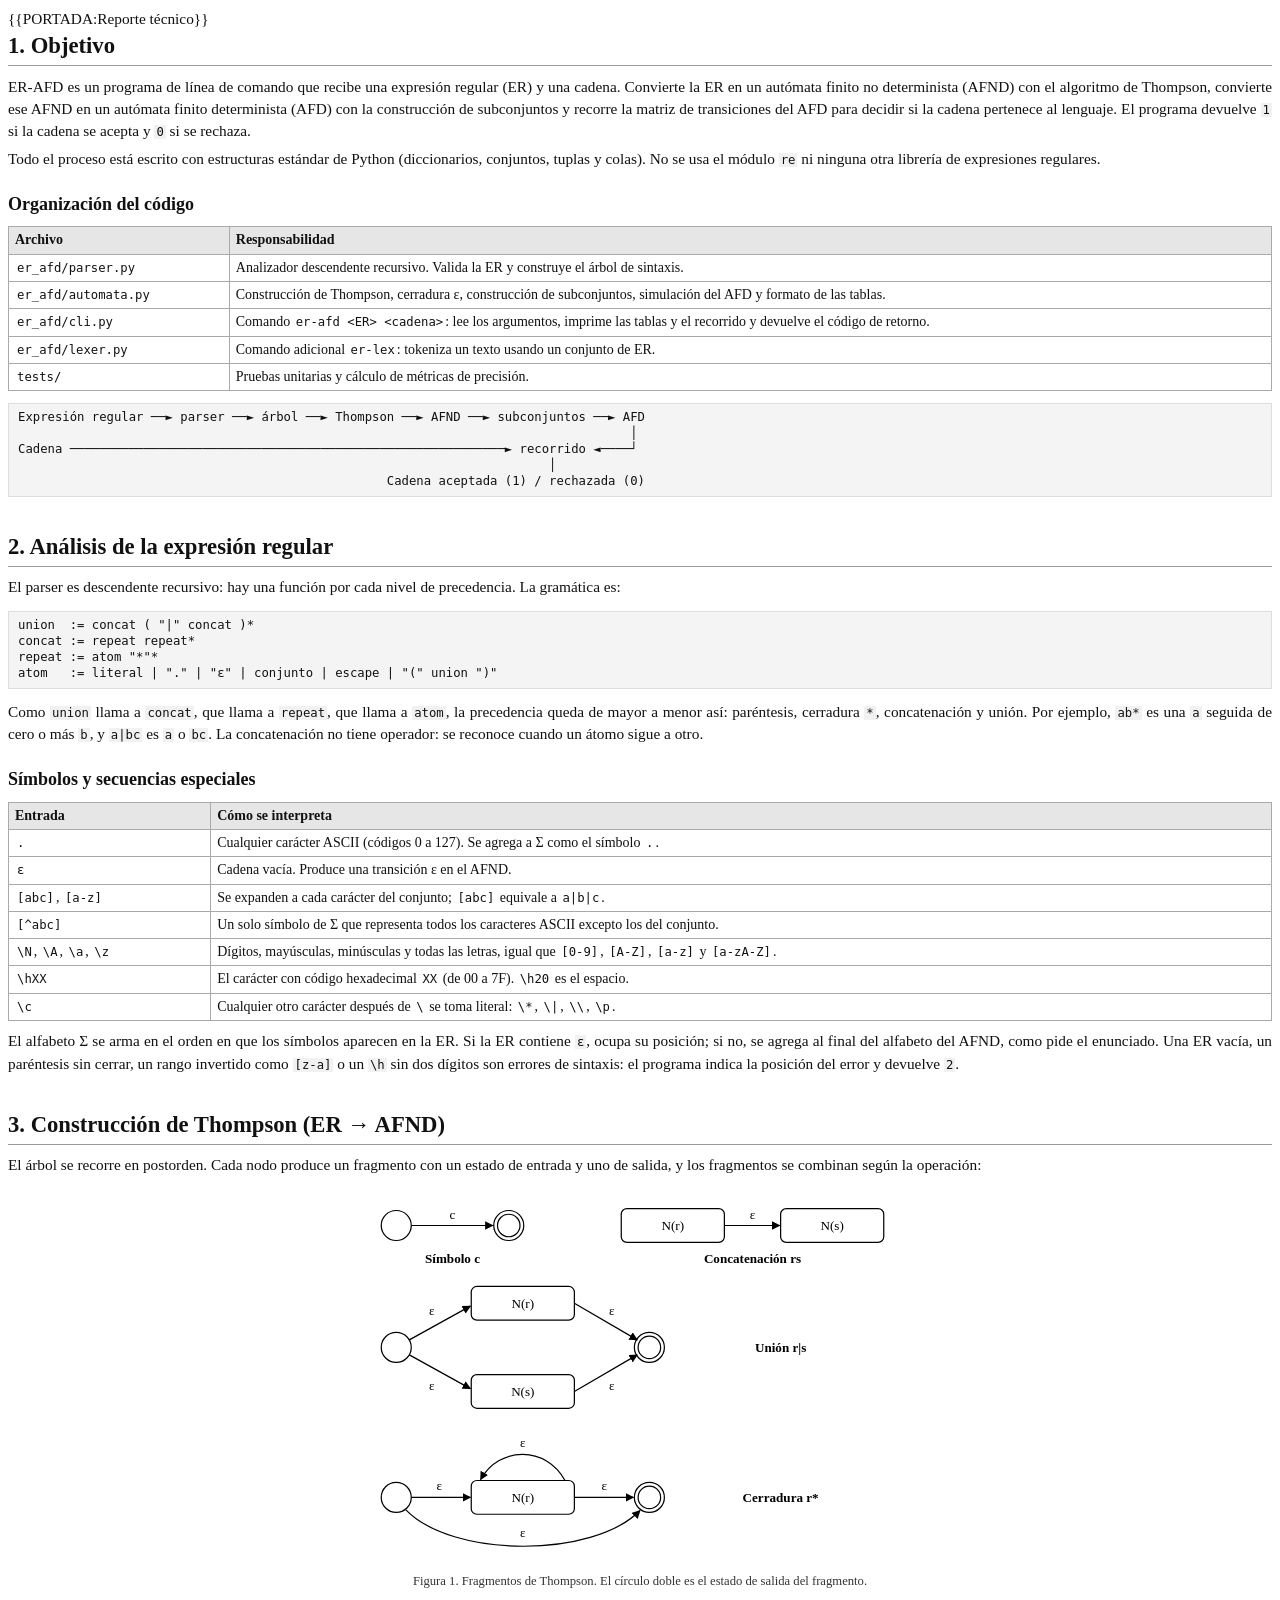
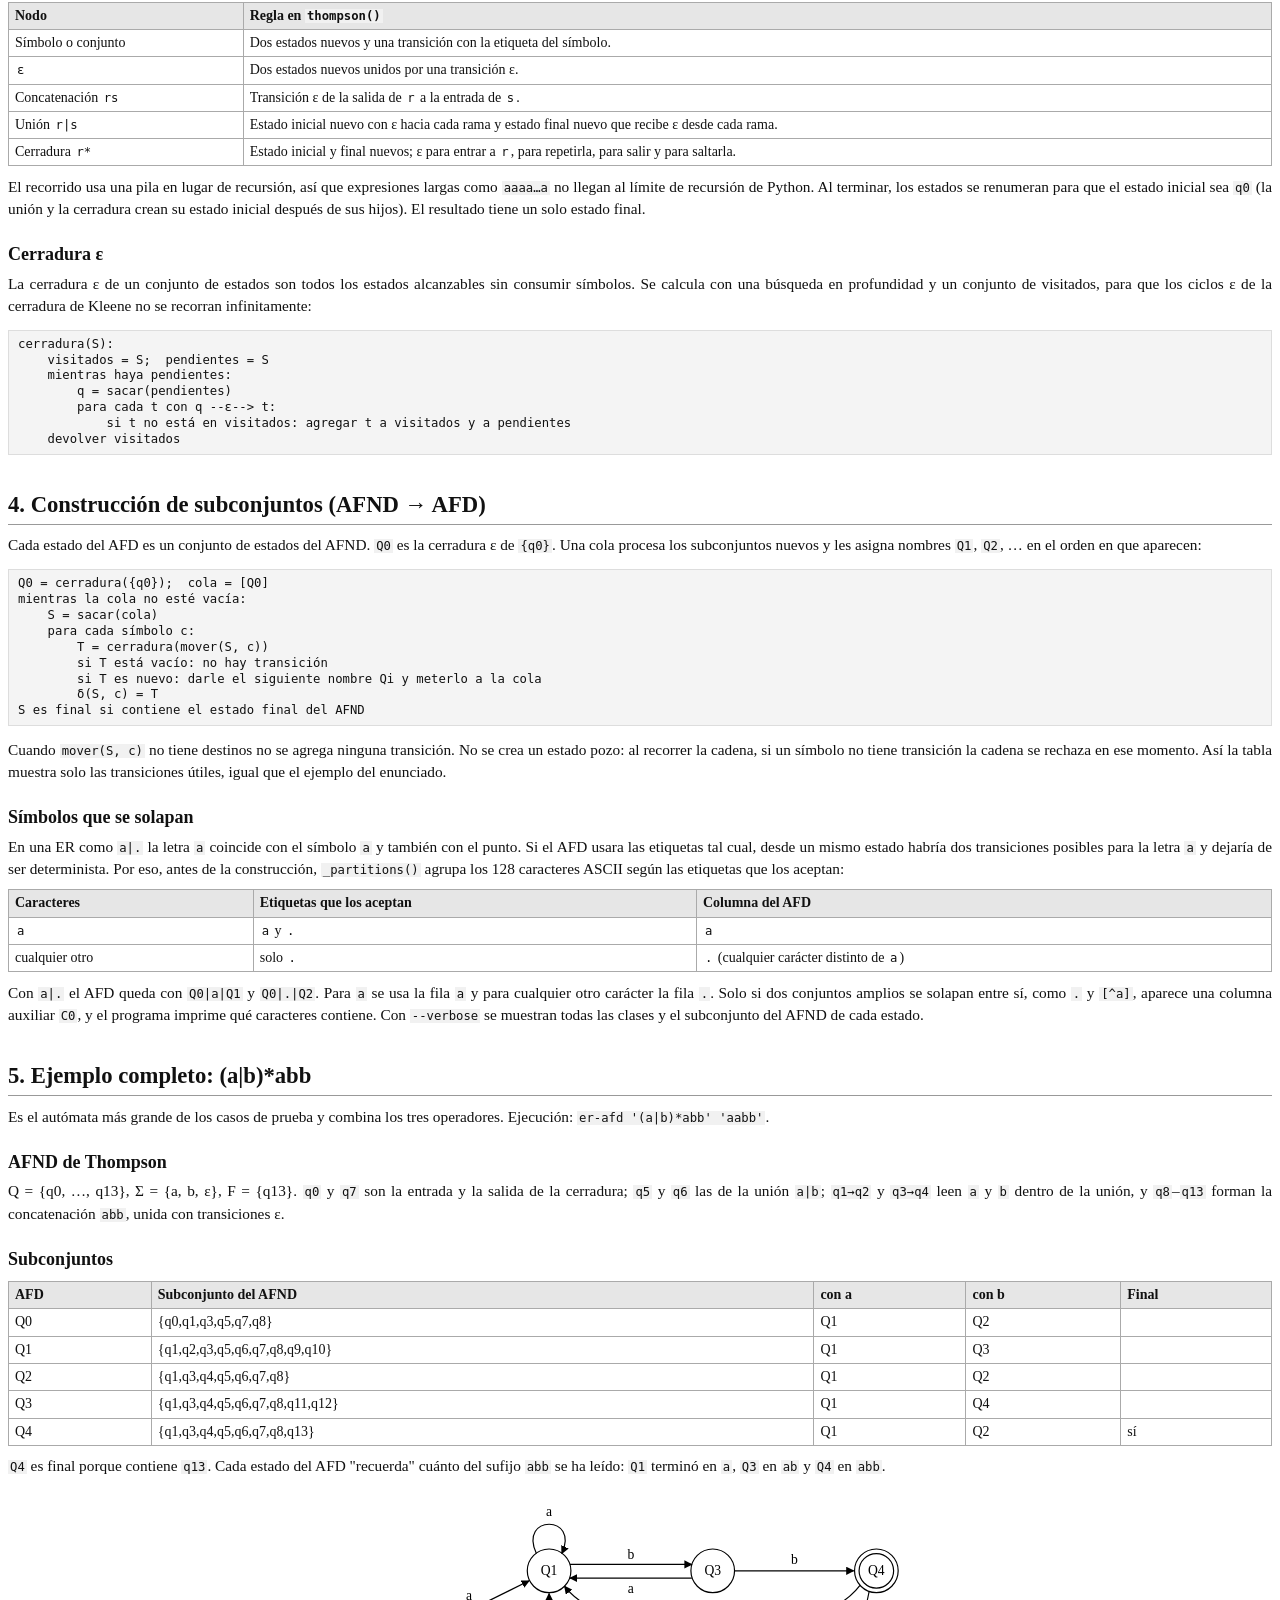
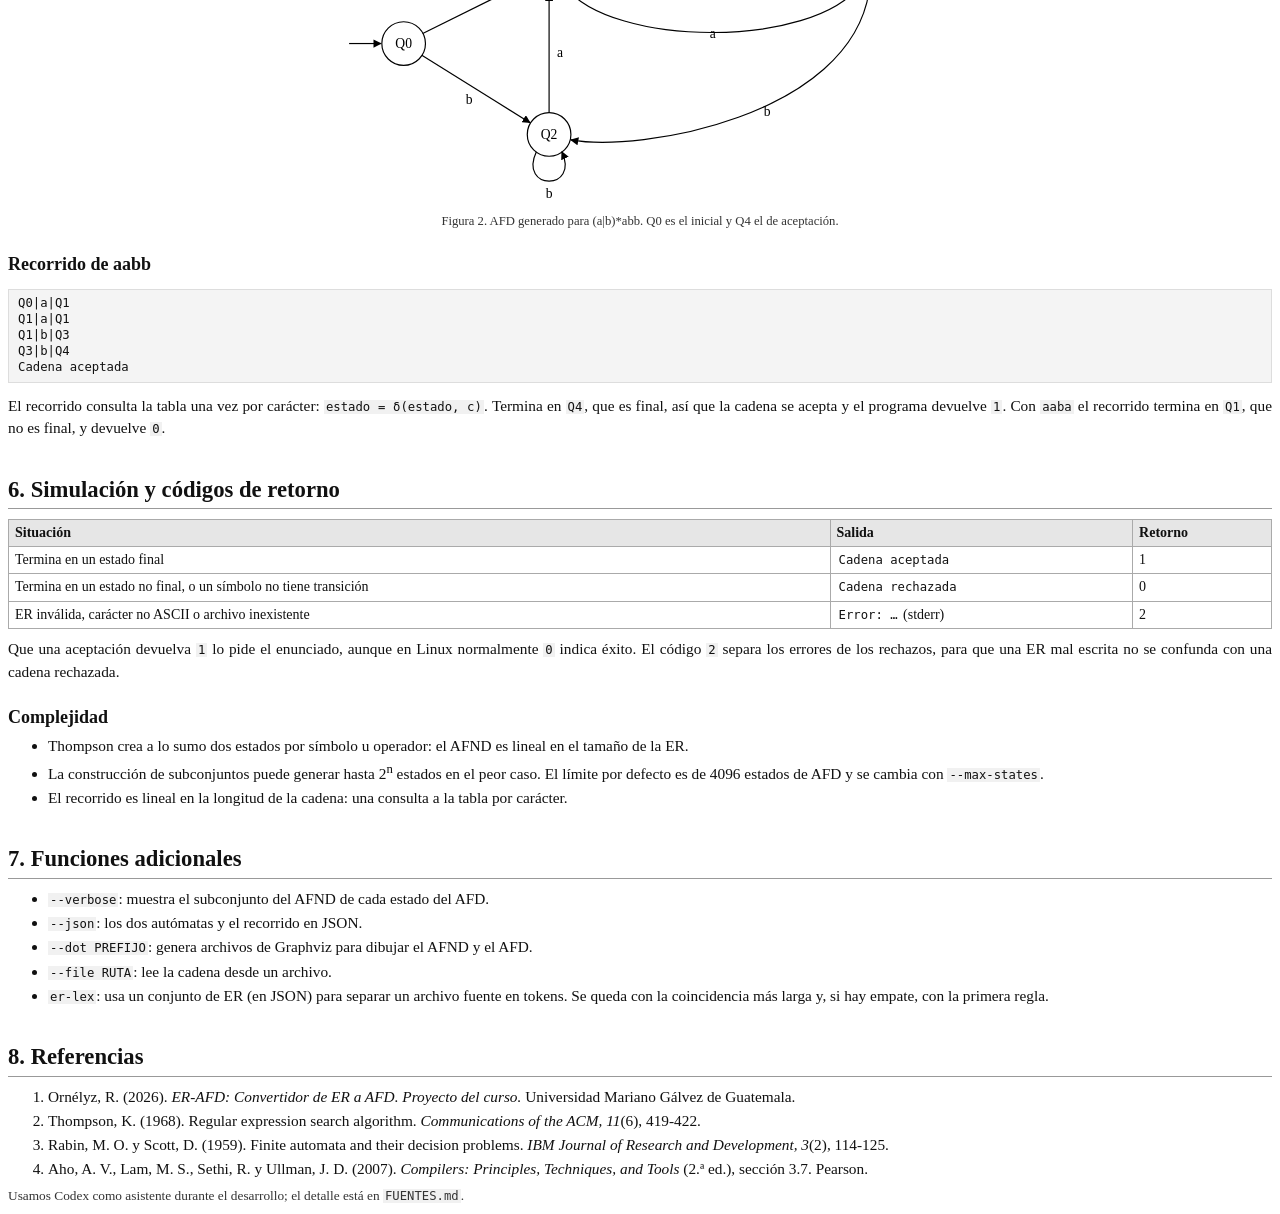
==== doc/fuentes/reporte.html @ b4b6da6c "Documentación nueva con capturas reales de Ubuntu Reporte técnico, casos de prueba y manual de usuar" ====
<!DOCTYPE html>
<html lang="es">
<head><meta charset="utf-8"><title>ER-AFD - Reporte técnico</title><link rel="stylesheet" href="estilo.css"></head>
<body>
{{PORTADA:Reporte técnico}}


<h1>1. Objetivo</h1>
<p>ER-AFD es un programa de línea de comando que recibe una expresión regular (ER) y una cadena. Convierte la
ER en un autómata finito no determinista (AFND) con el algoritmo de Thompson, convierte ese AFND en un autómata
finito determinista (AFD) con la construcción de subconjuntos y recorre la matriz de transiciones del AFD para
decidir si la cadena pertenece al lenguaje. El programa devuelve <code>1</code> si la cadena se acepta y
<code>0</code> si se rechaza.</p>
<p>Todo el proceso está escrito con estructuras estándar de Python (diccionarios, conjuntos, tuplas y colas).
No se usa el módulo <code>re</code> ni ninguna otra librería de expresiones regulares.</p>

<h2>Organización del código</h2>
<table>
<tr><th>Archivo</th><th>Responsabilidad</th></tr>
<tr><td><code>er_afd/parser.py</code></td><td>Analizador descendente recursivo. Valida la ER y construye el árbol de sintaxis.</td></tr>
<tr><td><code>er_afd/automata.py</code></td><td>Construcción de Thompson, cerradura ε, construcción de subconjuntos, simulación del AFD y formato de las tablas.</td></tr>
<tr><td><code>er_afd/cli.py</code></td><td>Comando <code>er-afd &lt;ER&gt; &lt;cadena&gt;</code>: lee los argumentos, imprime las tablas y el recorrido y devuelve el código de retorno.</td></tr>
<tr><td><code>er_afd/lexer.py</code></td><td>Comando adicional <code>er-lex</code>: tokeniza un texto usando un conjunto de ER.</td></tr>
<tr><td><code>tests/</code></td><td>Pruebas unitarias y cálculo de métricas de precisión.</td></tr>
</table>

<pre>Expresión regular ──► parser ──► árbol ──► Thompson ──► AFND ──► subconjuntos ──► AFD
                                                                                   │
Cadena ───────────────────────────────────────────────────────────► recorrido ◄────┘
                                                                        │
                                                  Cadena aceptada (1) / rechazada (0)</pre>

<h1>2. Análisis de la expresión regular</h1>
<p>El parser es descendente recursivo: hay una función por cada nivel de precedencia. La gramática es:</p>
<pre>union  := concat ( "|" concat )*
concat := repeat repeat*
repeat := atom "*"*
atom   := literal | "." | "ε" | conjunto | escape | "(" union ")"</pre>
<p>Como <code>union</code> llama a <code>concat</code>, que llama a <code>repeat</code>, que llama a <code>atom</code>,
la precedencia queda de mayor a menor así: paréntesis, cerradura <code>*</code>, concatenación y unión. Por ejemplo,
<code>ab*</code> es una <code>a</code> seguida de cero o más <code>b</code>, y <code>a|bc</code> es <code>a</code> o
<code>bc</code>. La concatenación no tiene operador: se reconoce cuando un átomo sigue a otro.</p>

<h2>Símbolos y secuencias especiales</h2>
<table>
<tr><th>Entrada</th><th>Cómo se interpreta</th></tr>
<tr><td><code>.</code></td><td>Cualquier carácter ASCII (códigos 0 a 127). Se agrega a Σ como el símbolo <code>.</code>.</td></tr>
<tr><td><code>ε</code></td><td>Cadena vacía. Produce una transición ε en el AFND.</td></tr>
<tr><td><code>[abc]</code>, <code>[a-z]</code></td><td>Se expanden a cada carácter del conjunto; <code>[abc]</code> equivale a <code>a|b|c</code>.</td></tr>
<tr><td><code>[^abc]</code></td><td>Un solo símbolo de Σ que representa todos los caracteres ASCII excepto los del conjunto.</td></tr>
<tr><td><code>\N</code>, <code>\A</code>, <code>\a</code>, <code>\z</code></td><td>Dígitos, mayúsculas, minúsculas y todas las letras, igual que <code>[0-9]</code>, <code>[A-Z]</code>, <code>[a-z]</code> y <code>[a-zA-Z]</code>.</td></tr>
<tr><td><code>\hXX</code></td><td>El carácter con código hexadecimal <code>XX</code> (de 00 a 7F). <code>\h20</code> es el espacio.</td></tr>
<tr><td><code>\c</code></td><td>Cualquier otro carácter después de <code>\</code> se toma literal: <code>\*</code>, <code>\|</code>, <code>\\</code>, <code>\p</code>.</td></tr>
</table>
<p>El alfabeto Σ se arma en el orden en que los símbolos aparecen en la ER. Si la ER contiene <code>ε</code>, ocupa su
posición; si no, se agrega al final del alfabeto del AFND, como pide el enunciado. Una ER vacía, un paréntesis sin
cerrar, un rango invertido como <code>[z-a]</code> o un <code>\h</code> sin dos dígitos son errores de sintaxis: el
programa indica la posición del error y devuelve <code>2</code>.</p>

<h1>3. Construcción de Thompson (ER → AFND)</h1>
<p>El árbol se recorre en postorden. Cada nodo produce un fragmento con un estado de entrada y uno de salida, y los
fragmentos se combinan según la operación:</p>

<figure>
<svg viewBox="0 0 640 400" width="600" xmlns="http://www.w3.org/2000/svg" font-family="Liberation Serif, Times New Roman, serif" font-size="14">
  <defs><marker id="f" viewBox="0 0 10 10" refX="9" refY="5" markerWidth="7" markerHeight="7" orient="auto"><path d="M0,0 L10,5 L0,10 z"/></marker></defs>
  <g fill="none" stroke="#000" stroke-width="1.3">
    <!-- símbolo -->
    <circle cx="60" cy="40" r="16"/><circle cx="180" cy="40" r="16"/><circle cx="180" cy="40" r="12"/>
    <path d="M76 40 L163 40" marker-end="url(#f)"/>
    <!-- concatenación -->
    <rect x="300" y="22" width="110" height="36" rx="6"/><rect x="470" y="22" width="110" height="36" rx="6"/>
    <path d="M410 40 L469 40" marker-end="url(#f)"/>
    <!-- unión -->
    <circle cx="60" cy="170" r="16"/><circle cx="330" cy="170" r="16"/><circle cx="330" cy="170" r="12"/>
    <rect x="140" y="105" width="110" height="36" rx="6"/><rect x="140" y="199" width="110" height="36" rx="6"/>
    <path d="M74 162 L139 126" marker-end="url(#f)"/><path d="M74 178 L139 214" marker-end="url(#f)"/>
    <path d="M250 123 L317 162" marker-end="url(#f)"/><path d="M250 217 L317 178" marker-end="url(#f)"/>
    <!-- cerradura -->
    <circle cx="60" cy="330" r="16"/><circle cx="330" cy="330" r="16"/><circle cx="330" cy="330" r="12"/>
    <rect x="140" y="312" width="110" height="36" rx="6"/>
    <path d="M76 330 L139 330" marker-end="url(#f)"/><path d="M250 330 L313 330" marker-end="url(#f)"/>
    <path d="M240 312 C 220 275, 170 275, 150 311" marker-end="url(#f)"/>
    <path d="M70 343 C 120 395, 270 395, 320 344" marker-end="url(#f)"/>
  </g>
  <g text-anchor="middle">
    <text x="120" y="33">c</text><text x="120" y="80" font-weight="bold">Símbolo c</text>
    <text x="355" y="45">N(r)</text><text x="525" y="45">N(s)</text><text x="440" y="33">ε</text>
    <text x="440" y="80" font-weight="bold">Concatenación rs</text>
    <text x="195" y="128">N(r)</text><text x="195" y="222">N(s)</text>
    <text x="98" y="135">ε</text><text x="98" y="215">ε</text><text x="290" y="135">ε</text><text x="290" y="215">ε</text>
    <text x="470" y="175" font-weight="bold">Unión r|s</text>
    <text x="195" y="335">N(r)</text>
    <text x="106" y="322">ε</text><text x="282" y="322">ε</text><text x="195" y="276">ε</text><text x="195" y="372">ε</text>
    <text x="470" y="335" font-weight="bold">Cerradura r*</text>
  </g>
</svg>
<figcaption>Figura 1. Fragmentos de Thompson. El círculo doble es el estado de salida del fragmento.</figcaption>
</figure>

<table>
<tr><th>Nodo</th><th>Regla en <code>thompson()</code></th></tr>
<tr><td>Símbolo o conjunto</td><td>Dos estados nuevos y una transición con la etiqueta del símbolo.</td></tr>
<tr><td><code>ε</code></td><td>Dos estados nuevos unidos por una transición ε.</td></tr>
<tr><td>Concatenación <code>rs</code></td><td>Transición ε de la salida de <code>r</code> a la entrada de <code>s</code>.</td></tr>
<tr><td>Unión <code>r|s</code></td><td>Estado inicial nuevo con ε hacia cada rama y estado final nuevo que recibe ε desde cada rama.</td></tr>
<tr><td>Cerradura <code>r*</code></td><td>Estado inicial y final nuevos; ε para entrar a <code>r</code>, para repetirla, para salir y para saltarla.</td></tr>
</table>
<p>El recorrido usa una pila en lugar de recursión, así que expresiones largas como <code>aaaa…a</code> no llegan al
límite de recursión de Python. Al terminar, los estados se renumeran para que el estado inicial sea
<code>q0</code> (la unión y la cerradura crean su estado inicial después de sus hijos). El resultado tiene un solo
estado final.</p>

<h2>Cerradura ε</h2>
<p>La cerradura ε de un conjunto de estados son todos los estados alcanzables sin consumir símbolos. Se calcula con
una búsqueda en profundidad y un conjunto de visitados, para que los ciclos ε de la cerradura de Kleene no se
recorran infinitamente:</p>
<pre>cerradura(S):
    visitados = S;  pendientes = S
    mientras haya pendientes:
        q = sacar(pendientes)
        para cada t con q --ε--&gt; t:
            si t no está en visitados: agregar t a visitados y a pendientes
    devolver visitados</pre>

<h1>4. Construcción de subconjuntos (AFND → AFD)</h1>
<p>Cada estado del AFD es un conjunto de estados del AFND. <code>Q0</code> es la cerradura ε de <code>{q0}</code>.
Una cola procesa los subconjuntos nuevos y les asigna nombres <code>Q1</code>, <code>Q2</code>, … en el orden en que
aparecen:</p>
<pre>Q0 = cerradura({q0});  cola = [Q0]
mientras la cola no esté vacía:
    S = sacar(cola)
    para cada símbolo c:
        T = cerradura(mover(S, c))
        si T está vacío: no hay transición
        si T es nuevo: darle el siguiente nombre Qi y meterlo a la cola
        δ(S, c) = T
S es final si contiene el estado final del AFND</pre>
<p>Cuando <code>mover(S, c)</code> no tiene destinos no se agrega ninguna transición. No se crea un estado pozo: al
recorrer la cadena, si un símbolo no tiene transición la cadena se rechaza en ese momento. Así la tabla muestra solo
las transiciones útiles, igual que el ejemplo del enunciado.</p>

<h2>Símbolos que se solapan</h2>
<p>En una ER como <code>a|.</code> la letra <code>a</code> coincide con el símbolo <code>a</code> y también con el punto.
Si el AFD usara las etiquetas tal cual, desde un mismo estado habría dos transiciones posibles para la letra
<code>a</code> y dejaría de ser determinista. Por eso, antes de la construcción, <code>_partitions()</code> agrupa los
128 caracteres ASCII según las etiquetas que los aceptan:</p>
<table>
<tr><th>Caracteres</th><th>Etiquetas que los aceptan</th><th>Columna del AFD</th></tr>
<tr><td><code>a</code></td><td><code>a</code> y <code>.</code></td><td><code>a</code></td></tr>
<tr><td>cualquier otro</td><td>solo <code>.</code></td><td><code>.</code> (cualquier carácter distinto de <code>a</code>)</td></tr>
</table>
<p>Con <code>a|.</code> el AFD queda con <code>Q0|a|Q1</code> y <code>Q0|.|Q2</code>. Para <code>a</code> se usa la fila
<code>a</code> y para cualquier otro carácter la fila <code>.</code>. Solo si dos conjuntos amplios se solapan entre sí,
como <code>.</code> y <code>[^a]</code>, aparece una columna auxiliar <code>C0</code>, y el programa imprime qué
caracteres contiene. Con <code>--verbose</code> se muestran todas las clases y el subconjunto del AFND de cada estado.</p>

<h1 class="salto">5. Ejemplo completo: (a|b)*abb</h1>
<p>Es el autómata más grande de los casos de prueba y combina los tres operadores. Ejecución:
<code>er-afd '(a|b)*abb' 'aabb'</code>.</p>
<h2>AFND de Thompson</h2>
<p>Q = {q0, …, q13}, Σ = {a, b, ε}, F = {q13}. <code>q0</code> y <code>q7</code> son la entrada y la salida de la
cerradura; <code>q5</code> y <code>q6</code> las de la unión <code>a|b</code>; <code>q1→q2</code> y <code>q3→q4</code>
leen <code>a</code> y <code>b</code> dentro de la unión, y <code>q8</code>–<code>q13</code> forman la concatenación
<code>abb</code>, unida con transiciones ε.</p>
<h2>Subconjuntos</h2>
<table>
<tr><th>AFD</th><th>Subconjunto del AFND</th><th>con a</th><th>con b</th><th>Final</th></tr>
<tr><td>Q0</td><td>{q0,q1,q3,q5,q7,q8}</td><td>Q1</td><td>Q2</td><td></td></tr>
<tr><td>Q1</td><td>{q1,q2,q3,q5,q6,q7,q8,q9,q10}</td><td>Q1</td><td>Q3</td><td></td></tr>
<tr><td>Q2</td><td>{q1,q3,q4,q5,q6,q7,q8}</td><td>Q1</td><td>Q2</td><td></td></tr>
<tr><td>Q3</td><td>{q1,q3,q4,q5,q6,q7,q8,q11,q12}</td><td>Q1</td><td>Q4</td><td></td></tr>
<tr><td>Q4</td><td>{q1,q3,q4,q5,q6,q7,q8,q13}</td><td>Q1</td><td>Q2</td><td>sí</td></tr>
</table>
<p><code>Q4</code> es final porque contiene <code>q13</code>. Cada estado del AFD "recuerda" cuánto del sufijo
<code>abb</code> se ha leído: <code>Q1</code> terminó en <code>a</code>, <code>Q3</code> en <code>ab</code> y
<code>Q4</code> en <code>abb</code>.</p>

<figure>
<svg viewBox="0 0 660 345" width="600" xmlns="http://www.w3.org/2000/svg" font-family="Liberation Serif, Times New Roman, serif" font-size="15">
  <defs><marker id="g" viewBox="0 0 10 10" refX="9" refY="5" markerWidth="7" markerHeight="7" orient="auto"><path d="M0,0 L10,5 L0,10 z"/></marker></defs>
  <g fill="none" stroke="#000" stroke-width="1.3">
    <circle cx="70" cy="170" r="24"/><circle cx="230" cy="90" r="24"/><circle cx="230" cy="270" r="24"/>
    <circle cx="410" cy="90" r="24"/><circle cx="590" cy="90" r="24"/><circle cx="590" cy="90" r="19"/>
    <path d="M10 170 L45 170" marker-end="url(#g)"/>
    <path d="M91 159 L208 101" marker-end="url(#g)"/>
    <path d="M90 183 L209 257" marker-end="url(#g)"/>
    <path d="M216 71 C 196 28, 264 28, 244 71" marker-end="url(#g)"/>
    <path d="M253 83 L387 83" marker-end="url(#g)"/>
    <path d="M387 98 L253 98" marker-end="url(#g)"/>
    <path d="M434 90 L565 90" marker-end="url(#g)"/>
    <path d="M230 246 L230 115" marker-end="url(#g)"/>
    <path d="M216 289 C 196 332, 264 332, 244 289" marker-end="url(#g)"/>
    <path d="M572 106 C 520 175, 300 175, 247 107" marker-end="url(#g)"/>
    <path d="M582 113 C 560 250, 330 290, 254 276" marker-end="url(#g)"/>
  </g>
  <g text-anchor="middle">
    <text x="70" y="175">Q0</text><text x="230" y="95">Q1</text><text x="230" y="275">Q2</text>
    <text x="410" y="95">Q3</text><text x="590" y="95">Q4</text>
    <text x="142" y="122">a</text><text x="142" y="236">b</text><text x="230" y="30">a</text>
    <text x="320" y="77">b</text><text x="320" y="114">a</text><text x="500" y="83">b</text>
    <text x="242" y="185">a</text><text x="230" y="340">b</text>
    <text x="410" y="164">a</text><text x="470" y="250">b</text>
  </g>
</svg>
<figcaption>Figura 2. AFD generado para (a|b)*abb. Q0 es el inicial y Q4 el de aceptación.</figcaption>
</figure>

<h2>Recorrido de aabb</h2>
<pre>Q0|a|Q1
Q1|a|Q1
Q1|b|Q3
Q3|b|Q4
Cadena aceptada</pre>
<p>El recorrido consulta la tabla una vez por carácter: <code>estado = δ(estado, c)</code>. Termina en <code>Q4</code>,
que es final, así que la cadena se acepta y el programa devuelve <code>1</code>. Con <code>aaba</code> el recorrido
termina en <code>Q1</code>, que no es final, y devuelve <code>0</code>.</p>

<h1>6. Simulación y códigos de retorno</h1>
<table>
<tr><th>Situación</th><th>Salida</th><th>Retorno</th></tr>
<tr><td>Termina en un estado final</td><td><code>Cadena aceptada</code></td><td>1</td></tr>
<tr><td>Termina en un estado no final, o un símbolo no tiene transición</td><td><code>Cadena rechazada</code></td><td>0</td></tr>
<tr><td>ER inválida, carácter no ASCII o archivo inexistente</td><td><code>Error: …</code> (stderr)</td><td>2</td></tr>
</table>
<p>Que una aceptación devuelva <code>1</code> lo pide el enunciado, aunque en Linux normalmente <code>0</code> indica
éxito. El código <code>2</code> separa los errores de los rechazos, para que una ER mal escrita no se confunda con una
cadena rechazada.</p>

<h2>Complejidad</h2>
<ul>
<li>Thompson crea a lo sumo dos estados por símbolo u operador: el AFND es lineal en el tamaño de la ER.</li>
<li>La construcción de subconjuntos puede generar hasta 2<sup>n</sup> estados en el peor caso. El límite por defecto
es de 4096 estados de AFD y se cambia con <code>--max-states</code>.</li>
<li>El recorrido es lineal en la longitud de la cadena: una consulta a la tabla por carácter.</li>
</ul>

<h1>7. Funciones adicionales</h1>
<ul>
<li><code>--verbose</code>: muestra el subconjunto del AFND de cada estado del AFD.</li>
<li><code>--json</code>: los dos autómatas y el recorrido en JSON.</li>
<li><code>--dot PREFIJO</code>: genera archivos de Graphviz para dibujar el AFND y el AFD.</li>
<li><code>--file RUTA</code>: lee la cadena desde un archivo.</li>
<li><code>er-lex</code>: usa un conjunto de ER (en JSON) para separar un archivo fuente en tokens. Se queda con la
coincidencia más larga y, si hay empate, con la primera regla.</li>
</ul>

<h1>8. Referencias</h1>
<ol>
<li>Ornélyz, R. (2026). <i>ER-AFD: Convertidor de ER a AFD. Proyecto del curso.</i> Universidad Mariano Gálvez de Guatemala.</li>
<li>Thompson, K. (1968). Regular expression search algorithm. <i>Communications of the ACM, 11</i>(6), 419-422.</li>
<li>Rabin, M. O. y Scott, D. (1959). Finite automata and their decision problems. <i>IBM Journal of Research and Development, 3</i>(2), 114-125.</li>
<li>Aho, A. V., Lam, M. S., Sethi, R. y Ullman, J. D. (2007). <i>Compilers: Principles, Techniques, and Tools</i> (2.ª ed.), sección 3.7. Pearson.</li>
</ol>
<p class="nota">Usamos Codex como asistente durante el desarrollo; el detalle está en <code>FUENTES.md</code>.</p>
</body>
</html>
---- doc/fuentes/estilo.css ----
@page {
  size: letter;
  margin: 2.2cm 2.3cm 2.2cm 2.3cm;
  @top-left { content: "ER-AFD"; font: bold 8.5pt "Liberation Serif", "Times New Roman", serif; color: #444; }
  @top-right { font: 8.5pt "Liberation Serif", "Times New Roman", serif; color: #444; }
  @bottom-right { content: counter(page); font: 9pt "Liberation Serif", "Times New Roman", serif; }
}
@page :first {
  @top-left { content: none; }
  @top-right { content: none; }
  @bottom-right { content: none; }
}

body {
  font-family: "Liberation Serif", "Times New Roman", serif;
  font-size: 11.5pt;
  line-height: 1.45;
  color: #111;
}

.portada {
  height: 22.6cm;
  display: flex;
  flex-direction: column;
  align-items: center;
  text-align: center;
  background: url("escudo.png") center 52% / 15cm no-repeat;
  page-break-after: always;
}
.portada .u { font-size: 15pt; font-weight: bold; margin-top: 0.4cm; }
.portada .f { font-size: 12.5pt; font-weight: bold; margin-top: 0.25cm; }
.portada .c { font-size: 11.5pt; font-weight: bold; margin-top: 0.25cm; }
.portada .t { margin-top: 7.2cm; font-size: 24pt; font-weight: bold; }
.portada .st { font-size: 15pt; font-weight: bold; margin-top: 0.2cm; }
.portada .d { font-size: 13pt; font-weight: bold; margin-top: 0.9cm; }
.portada .autores { margin-top: auto; font-size: 11pt; }
.portada .autores b { display: block; margin-bottom: 0.15cm; }
.portada .fecha { margin-top: 0.6cm; font-size: 11pt; }

h1 { font-size: 17pt; margin: 0.9cm 0 0.25cm; border-bottom: 1px solid #999; padding-bottom: 2px; }
h1:first-of-type { margin-top: 0; }
h2 { font-size: 13.5pt; margin: 0.55cm 0 0.15cm; }
h3 { font-size: 12pt; margin: 0.4cm 0 0.1cm; }
p { margin: 0.15cm 0; text-align: justify; }
h1, h2, h3 { page-break-after: avoid; }

code, pre { font-family: "DejaVu Sans Mono", Consolas, monospace; font-size: 9.2pt; }
code { background: #f1f1f1; padding: 0 2px; }
pre { background: #f4f4f4; border: 1px solid #ddd; padding: 6px 9px; line-height: 1.3; page-break-inside: avoid; white-space: pre-wrap; }

table { border-collapse: collapse; width: 100%; margin: 0.25cm 0; font-size: 10.5pt; page-break-inside: avoid; }
th, td { border: 1px solid #aaa; padding: 3px 6px; text-align: left; vertical-align: top; }
th { background: #e6e6e6; }
td code { background: none; }

figure { margin: 0.3cm 0; text-align: center; page-break-inside: avoid; }
figure img { max-width: 100%; border: 1px solid #888; }
figure img.terminal { max-height: 15.5cm; }
figcaption { font-size: 9.5pt; color: #333; margin-top: 3px; }
svg { max-width: 100%; }
.salto { page-break-before: always; }
.nota { font-size: 10pt; color: #333; }
ul, ol { margin: 0.1cm 0 0.15cm; }
li { margin: 0.05cm 0; }
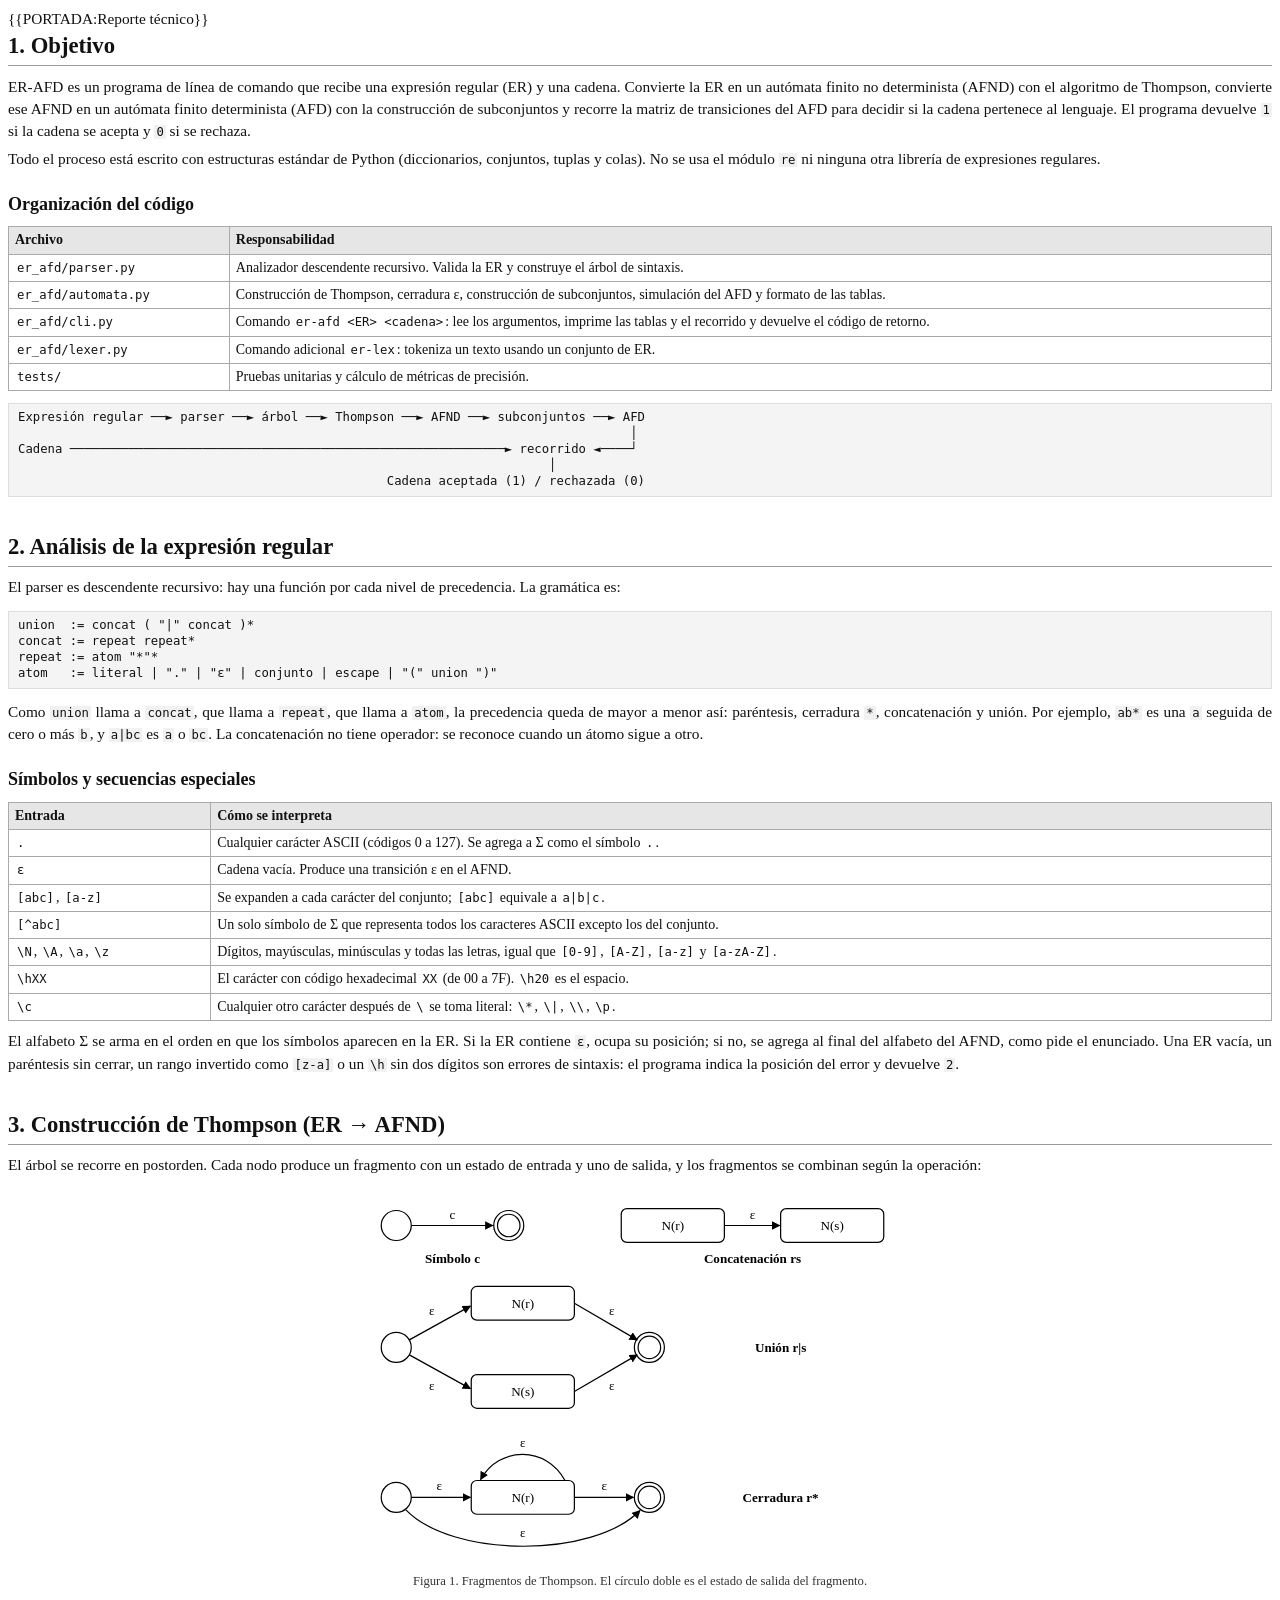
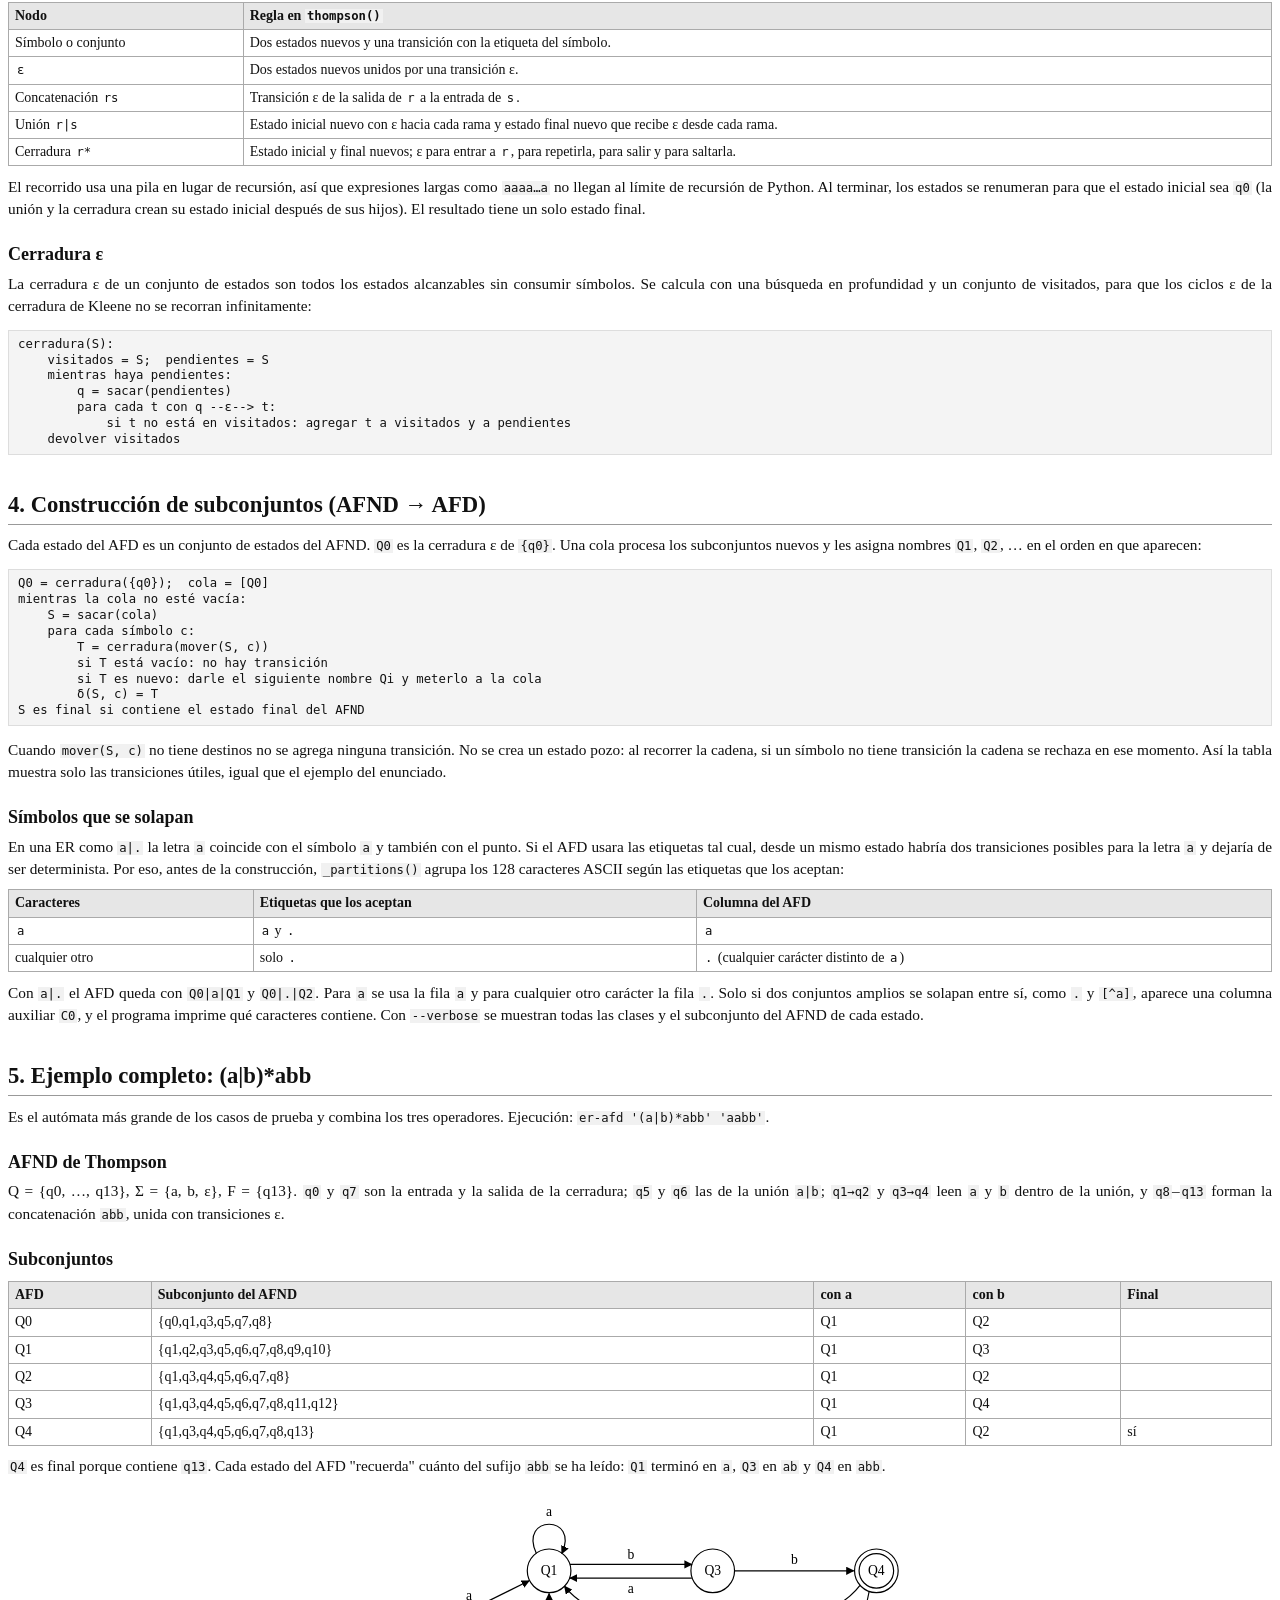
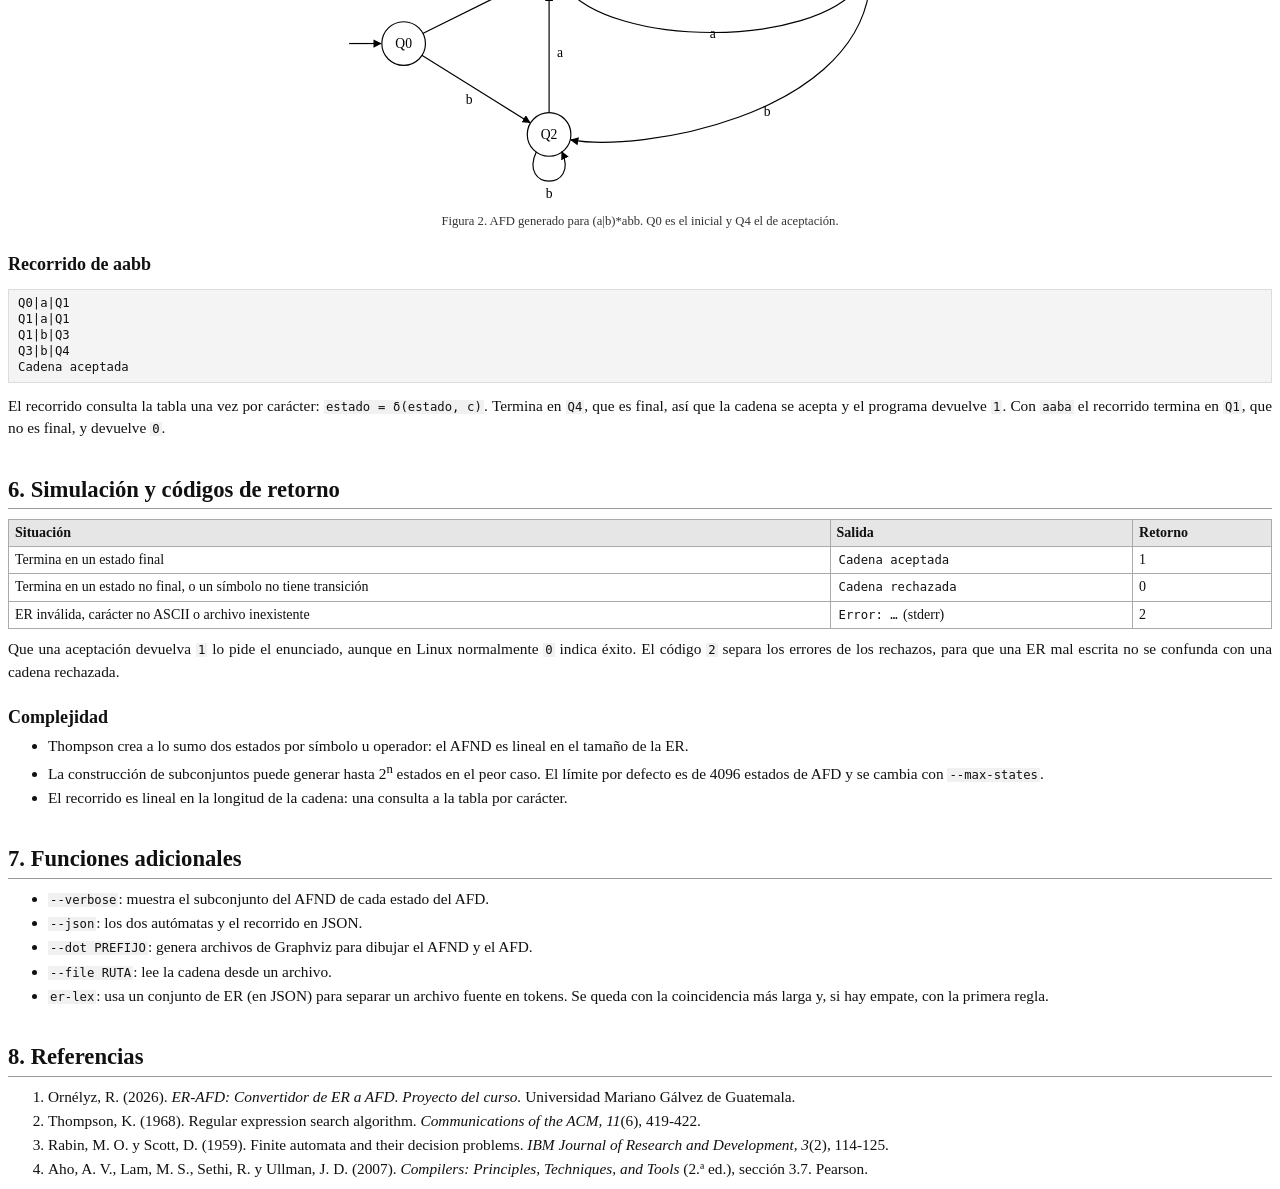
==== commit cc275fd1: "Remove line unnecesary Removed note" ====
--- a/doc/fuentes/reporte.html
+++ b/doc/fuentes/reporte.html
@@ -252,6 +252,5 @@
 <li>Rabin, M. O. y Scott, D. (1959). Finite automata and their decision problems. <i>IBM Journal of Research and Development, 3</i>(2), 114-125.</li>
 <li>Aho, A. V., Lam, M. S., Sethi, R. y Ullman, J. D. (2007). <i>Compilers: Principles, Techniques, and Tools</i> (2.ª ed.), sección 3.7. Pearson.</li>
 </ol>
-<p class="nota">Usamos Codex como asistente durante el desarrollo; el detalle está en <code>FUENTES.md</code>.</p>
 </body>
 </html>
